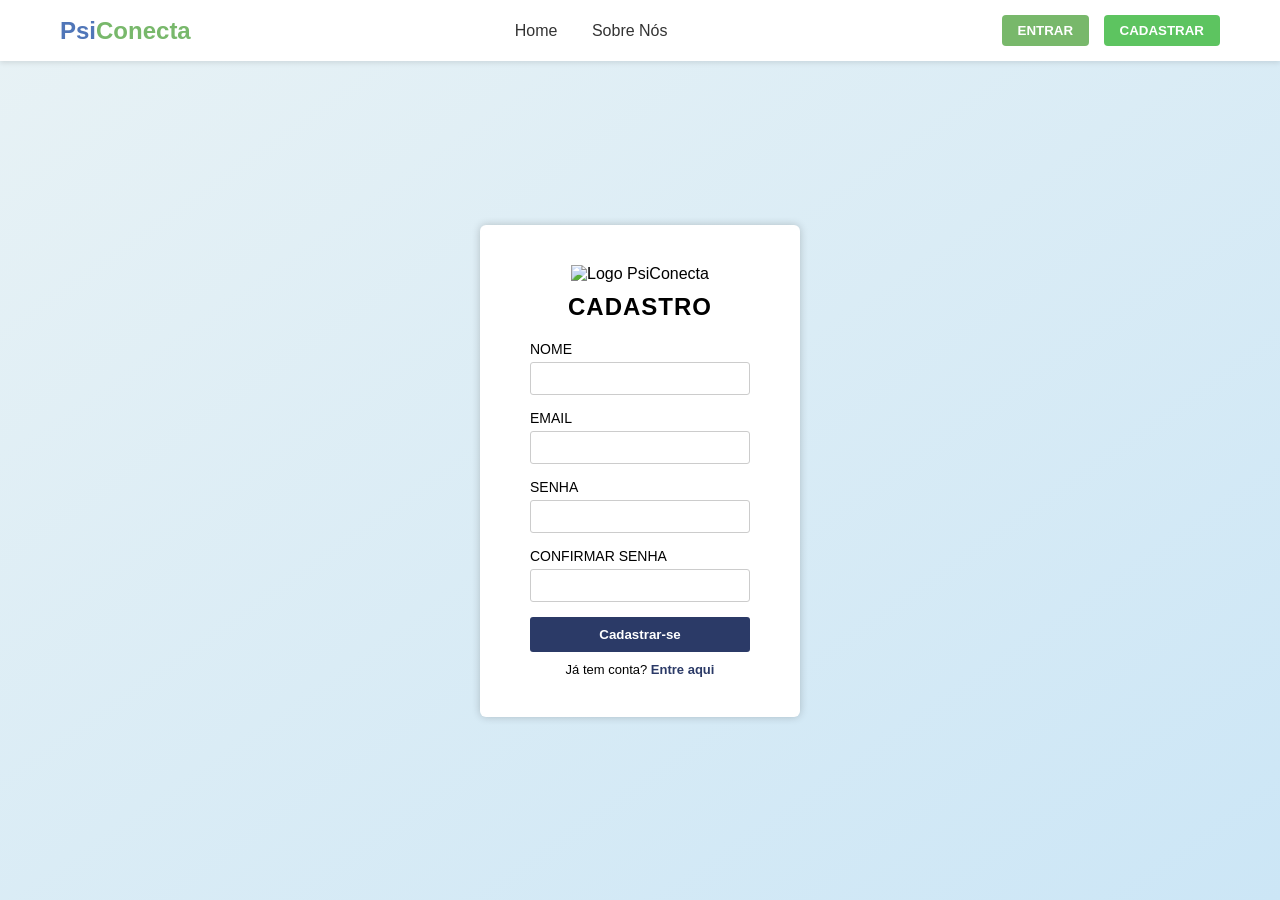
==== TelaPrincipal/cadastro.html @ 3c4628ee "tela cadastro" ====
<!DOCTYPE html>
<html lang="pt-br">
<head>
    <meta charset="UTF-8">
    <meta name="viewport" content="width=device-width, initial-scale=1.0">
    <title>PsiConecta - Cadastro</title>
    <link rel="stylesheet" href="cadastro.css">
</head>
<body>
    <!-- Cabeçalho -->
    <header>
        <div class="logo">
            <span class="psi">Psi</span><span class="conecta">Conecta</span>
        </div>
        <nav>
            <a href="#">Home</a>
            <a href="#">Sobre Nós</a>
        </nav>
        <div class="botoes">
            <button class="btn-entrar">ENTRAR</button>
            <button class="btn-cadastrar">CADASTRAR</button>
        </div>
    </header>

    <!-- Conteúdo principal -->
    <main>
        <div class="form-container">
            <img src="logo.png" alt="Logo PsiConecta" class="logo-form">
            <h2>CADASTRO</h2>

            <form>
                <label for="nome">NOME</label>
                <input type="text" id="nome" name="nome" required>

                <label for="email">EMAIL</label>
                <input type="email" id="email" name="email" required>

                <label for="senha">SENHA</label>
                <input type="password" id="senha" name="senha" required>

                <label for="confirmar-senha">CONFIRMAR SENHA</label>
                <input type="password" id="confirmar-senha" name="confirmar-senha" required>

                <button type="submit" class="btn-form">Cadastrar-se</button>
            </form>

            <p class="login-link">Já tem conta? <a href="#">Entre aqui</a></p>
        </div>
    </main>
</body>
</html>
---- TelaPrincipal/cadastro.css ----
* {
    margin: 0;
    padding: 0;
    box-sizing: border-box;
    font-family: 'Arial', sans-serif;
}

body {
    background: linear-gradient(to bottom right, #e8f2f5, #cce6f6);
    height: 100vh;
}


header {
    display: flex;
    justify-content: space-between;
    align-items: center;
    padding: 15px 60px;
    background-color: white;
    box-shadow: 0 2px 5px rgba(0,0,0,0.1);
}

.logo {
    font-size: 24px;
    font-weight: bold;
}

.psi {
    color: #5076b8;
}

.conecta {
    color: #78b86b;
}

nav a {
    margin: 0 15px;
    text-decoration: none;
    color: #333;
    font-weight: 500;
}

nav a:hover {
    color: #5076b8;
}

.botoes button {
    margin-left: 10px;
    padding: 8px 16px;
    border: none;
    border-radius: 4px;
    font-weight: bold;
    cursor: pointer;
}

.btn-entrar {
    background-color: #78b86b;
    color: white;
}

.btn-cadastrar {
    background-color: #5dc460;
    color: white;
}

.btn-entrar:hover,
.btn-cadastrar:hover {
    opacity: 0.9;
}

/* Formulário central */
main {
    display: flex;
    justify-content: center;
    align-items: center;
    height: calc(100vh - 80px);
}

.form-container {
    background-color: white;
    padding: 40px 50px;
    border-radius: 6px;
    box-shadow: 0 0 8px rgba(0,0,0,0.2);
    text-align: center;
    width: 320px;
}

.logo-form {
    width: 80px;
    margin-bottom: 10px;
}

h2 {
    margin-bottom: 20px;
    color: #000;
    letter-spacing: 1px;
}

form {
    display: flex;
    flex-direction: column;
    text-align: left;
}

label {
    font-size: 14px;
    margin-bottom: 5px;
    color: #000;
}

input {
    padding: 8px;
    margin-bottom: 15px;
    border: 1px solid #ccc;
    border-radius: 3px;
}

.btn-form {
    background-color: #2b3a67;
    color: white;
    padding: 10px;
    border: none;
    border-radius: 3px;
    cursor: pointer;
    font-weight: bold;
}

.btn-form:hover {
    background-color: #1d2a52;
}

.login-link {
    margin-top: 10px;
    font-size: 13px;
}

.login-link a {
    color: #2b3a67;
    text-decoration: none;
    font-weight: bold;
}

.login-link a:hover {
    text-decoration: underline;
}
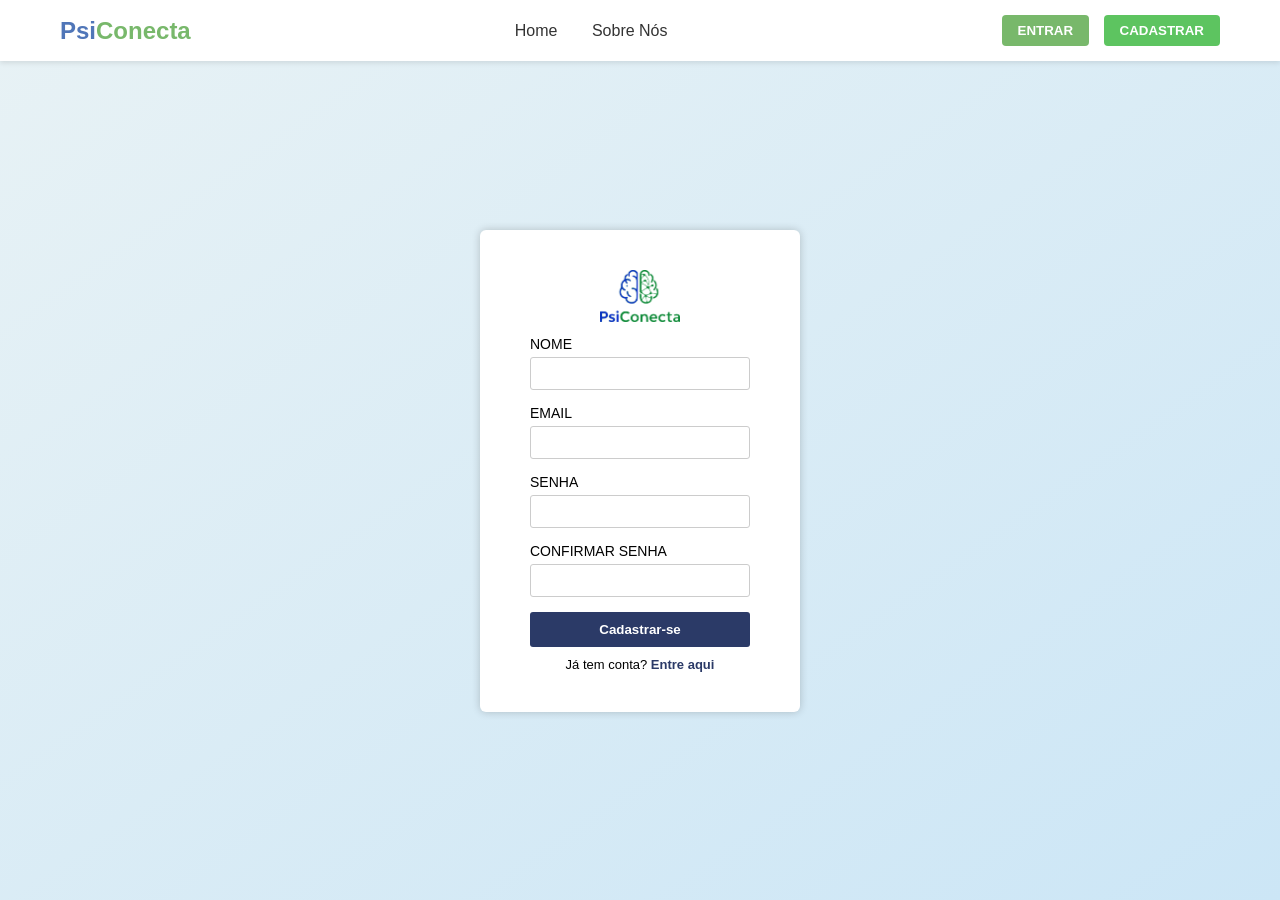
==== commit c8d4900e: "logo para felipe" ====
--- a/TelaPrincipal/cadastro.html
+++ b/TelaPrincipal/cadastro.html
@@ -13,8 +13,8 @@
             <span class="psi">Psi</span><span class="conecta">Conecta</span>
         </div>
         <nav>
-            <a href="#">Home</a>
-            <a href="#">Sobre Nós</a>
+            <a href="inicio.html">Home</a>
+            <a href="sobre.html">Sobre Nós</a>
         </nav>
         <div class="botoes">
             <button class="btn-entrar">ENTRAR</button>
@@ -25,8 +25,8 @@
     <!-- Conteúdo principal -->
     <main>
         <div class="form-container">
-            <img src="logo.png" alt="Logo PsiConecta" class="logo-form">
-            <h2>CADASTRO</h2>
+            <img src="Vector.png" alt="Logo PsiConecta" class="logo-form">
+            
 
             <form>
                 <label for="nome">NOME</label>
--- a/TelaPrincipal/cadastro.css
+++ b/TelaPrincipal/cadastro.css
@@ -83,6 +83,7 @@
     box-shadow: 0 0 8px rgba(0,0,0,0.2);
     text-align: center;
     width: 320px;
+    
 }
 
 .logo-form {
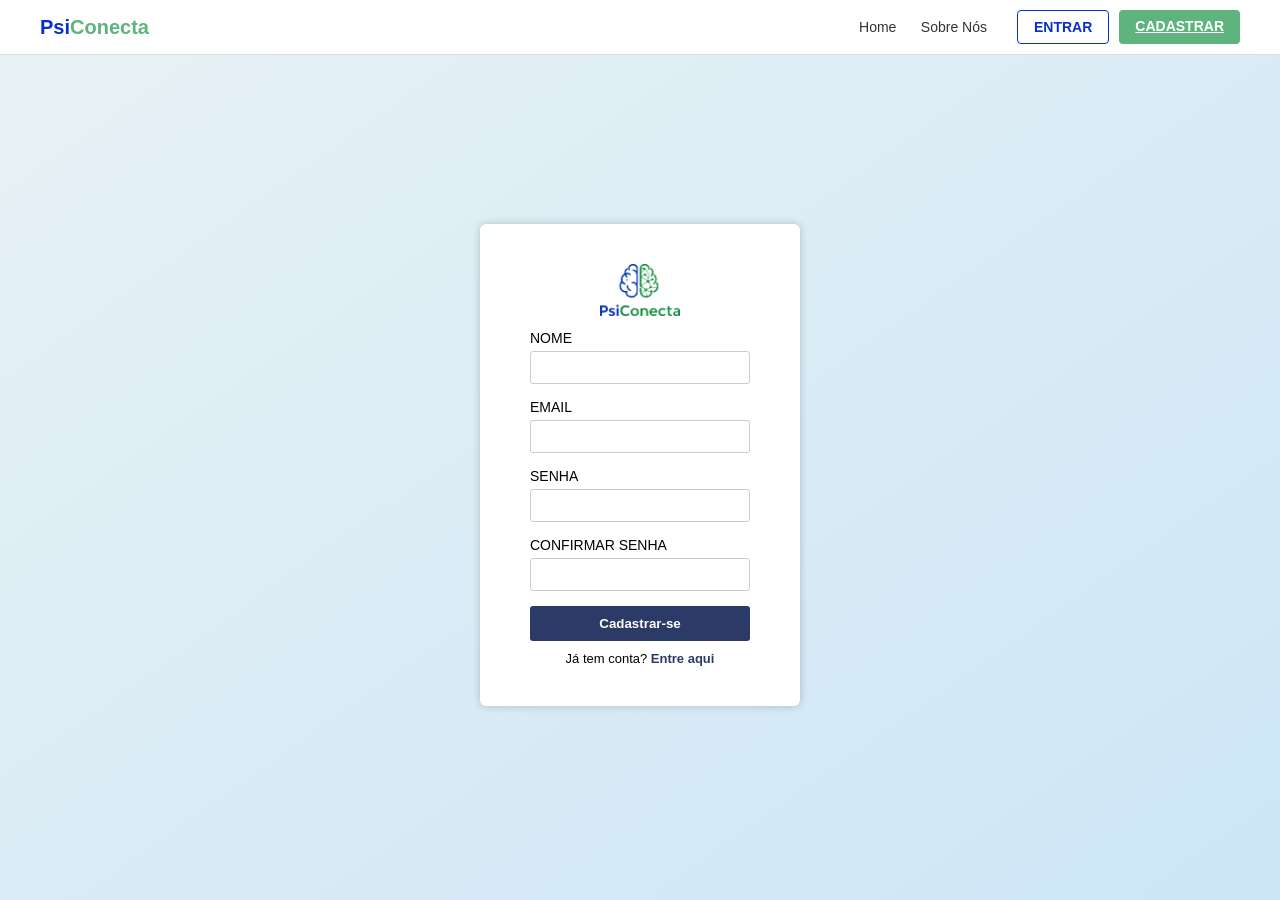
==== commit fee76f94: "testando nova bransh" ====
--- a/TelaPrincipal/cadastro.html
+++ b/TelaPrincipal/cadastro.html
@@ -9,18 +9,18 @@
 <body>
     <!-- Cabeçalho -->
     <header>
-        <div class="logo">
-            <span class="psi">Psi</span><span class="conecta">Conecta</span>
-        </div>
-        <nav>
-            <a href="inicio.html">Home</a>
-            <a href="sobre.html">Sobre Nós</a>
-        </nav>
-        <div class="botoes">
-            <button class="btn-entrar">ENTRAR</button>
-            <button class="btn-cadastrar">CADASTRAR</button>
-        </div>
-    </header>
+    <div class="logo">Psi<span>Conecta</span></div>
+    <div class="menu-area">
+      <nav>
+        <a href="inicio.html">Home</a>
+        <a href="sobre.html">Sobre Nós</a>
+      </nav>
+      <div class="buttons">
+        <button class="btn btn-entrar">ENTRAR</button>
+        <a href="cadastro.html" class="btn btn-cadastrar">CADASTRAR</a>
+      </div>
+    </div>
+  </header>
 
     <!-- Conteúdo principal -->
     <main>
--- a/TelaPrincipal/cadastro.css
+++ b/TelaPrincipal/cadastro.css
@@ -12,60 +12,68 @@
 
 
 header {
-    display: flex;
-    justify-content: space-between;
-    align-items: center;
-    padding: 15px 60px;
-    background-color: white;
-    box-shadow: 0 2px 5px rgba(0,0,0,0.1);
+  background: #fff;
+  border-bottom: 1px solid #ddd;
+  display: flex;
+  justify-content: space-between;
+  align-items: center;
+  padding: 10px 40px;
 }
 
 .logo {
-    font-size: 24px;
-    font-weight: bold;
+  font-weight: bold;
+  font-size: 20px;
+  color: #0b2fcc;
 }
 
-.psi {
-    color: #5076b8;
+.logo span {
+  color: #5eb47c; /* Verde do "Conecta" */
 }
-
-.conecta {
-    color: #78b86b;
+/* Agrupamento do menu e botões */
+.menu-area {
+  display: flex;
+  align-items: center;
+  gap: 20px; /* Espaço entre nav e buttons, pode ajustar para mais ou menos */
 }
 
 nav a {
-    margin: 0 15px;
-    text-decoration: none;
-    color: #333;
-    font-weight: 500;
+  margin: 0 10px;
+  text-decoration: none;
+  color: #333;
+  font-size: 14px;
 }
 
-nav a:hover {
-    color: #5076b8;
+.buttons {
+  display: flex;
+  gap: 10px;
 }
 
-.botoes button {
-    margin-left: 10px;
-    padding: 8px 16px;
-    border: none;
-    border-radius: 4px;
-    font-weight: bold;
-    cursor: pointer;
+/* Botões */
+.btn {
+  padding: 8px 16px;
+  border-radius: 4px;
+  font-size: 14px;
+  font-weight: bold;
+  cursor: pointer;
+  border: none;
 }
 
 .btn-entrar {
-    background-color: #78b86b;
-    color: white;
+  background: #fff;
+  border: 1px solid #0b2fcc;
+  color: #0b2fcc;
 }
 
 .btn-cadastrar {
-    background-color: #5dc460;
-    color: white;
+  background: #5eb47c;
+  color: #fff;
 }
 
-.btn-entrar:hover,
-.btn-cadastrar:hover {
-    opacity: 0.9;
+.hero {
+  max-width: 800px;
+  margin: 60px auto;
+  padding: 20px;
+  text-align: left;
 }
 
 /* Formulário central */
